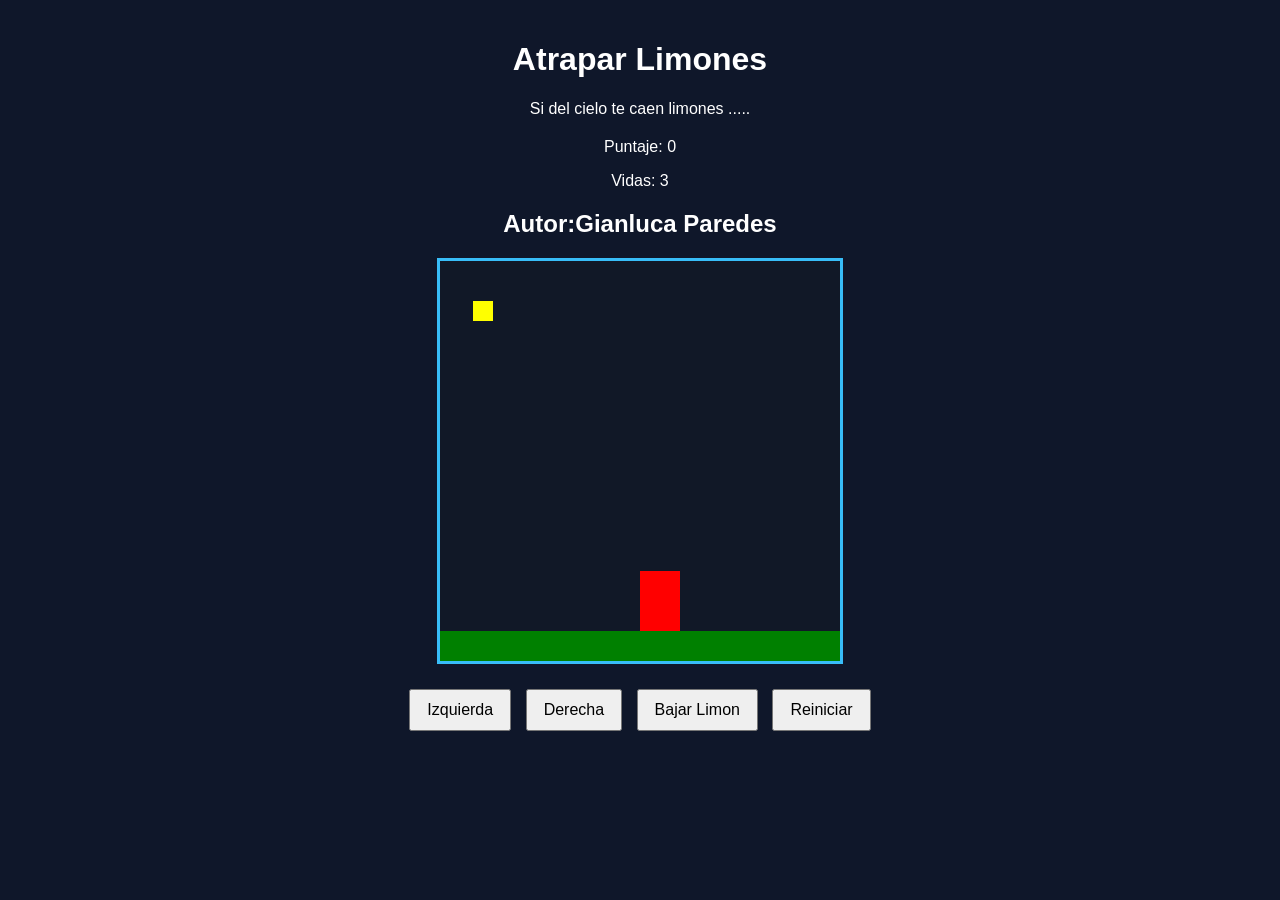
==== recursos_limones/index.html @ a55494af "archivo final" ====
<!DOCTYPE html>
<html>
<head>
  <title>Caza de limones</title>
  <link rel="stylesheet" href="limones.css">
 
 
</head>
<body onload="iniciar()">
  <div class="contenedor">
    <h1>Atrapar Limones</h1>
    <p>Si del cielo te caen limones ..... </p>
    
    <div class="panel">
      <p>Puntaje: <span id="txtPuntaje">0</span></p>
      <p>Vidas: <span id="txtVidas">3</span></p>
          
<h2>Autor:Gianluca Paredes</h2>    </div>
<canvas id="areaJuego" width="400" height="400"></canvas>
    <div class="botones">
      <button onclick="moverIzquierda()">Izquierda</button>
      <button onclick="moverDerecha()">Derecha</button>
      <button onclick="bajarLimon()">Bajar Limon</button>
      <button onclick="reiniciar()">Reiniciar</button>
    </div>
  </div>
<script src="limones.js"></script>
<script src="utils.js"></script>
</body>
</html>
---- recursos_limones/limones.css ----
body {
  font-family: Arial, sans-serif;
  background-color: #0f172a;
  color: white;
  text-align: center;
  margin: 0;
  padding: 20px;
}

.contenedor {
  max-width: 800px;
  margin: 0 auto;
}

canvas {
  background-color: #111827;
  border: 3px solid #38bdf8;
  display: block;
  margin: 20px auto;
}

.panel {
  margin: 20px 0;
}

.botones button {
  margin: 5px;
  padding: 10px 16px;
  font-size: 16px;
  cursor: pointer;
}
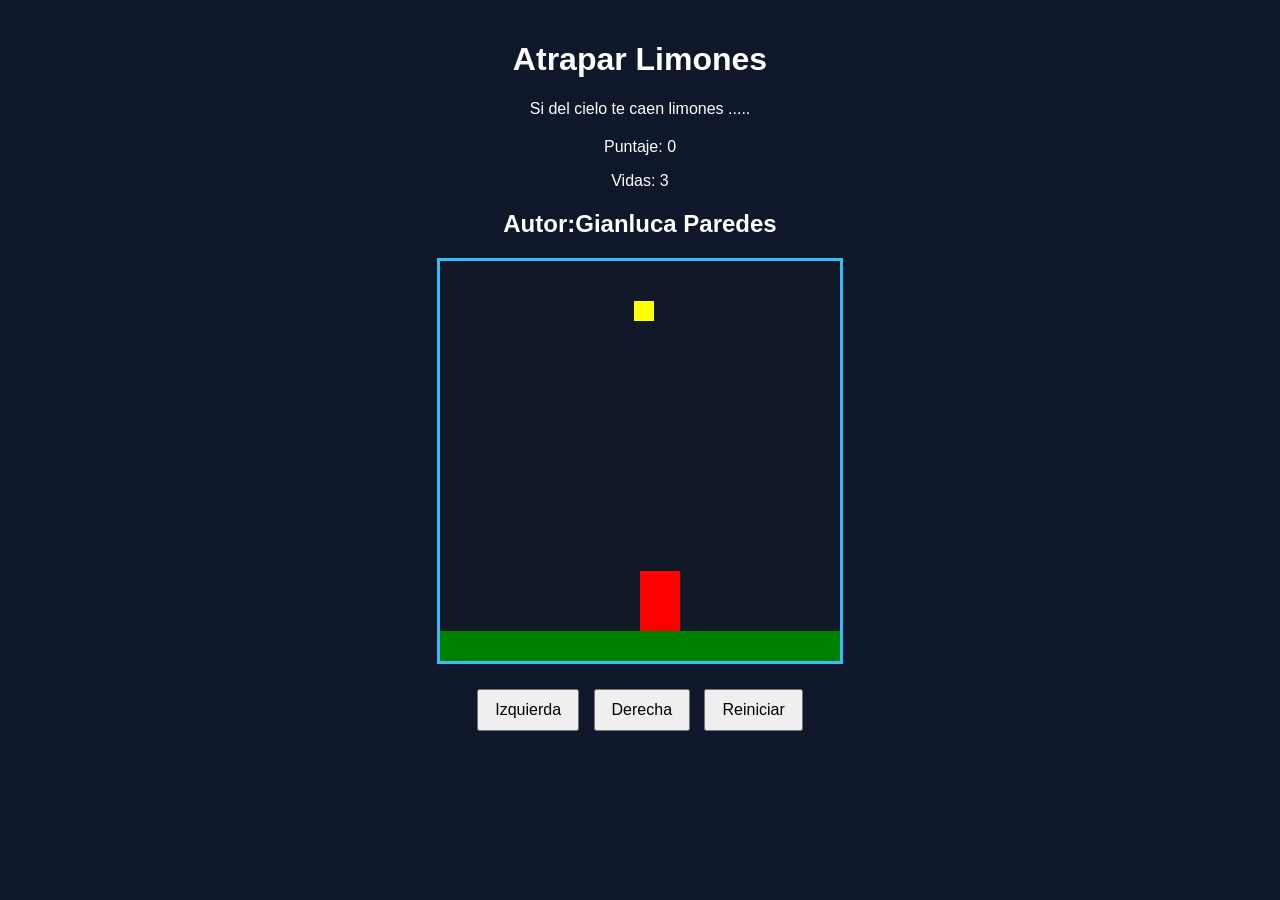
==== commit dc47a0eb: "completo" ====
--- a/recursos_limones/index.html
+++ b/recursos_limones/index.html
@@ -20,8 +20,7 @@
     <div class="botones">
       <button onclick="moverIzquierda()">Izquierda</button>
       <button onclick="moverDerecha()">Derecha</button>
-      <button onclick="bajarLimon()">Bajar Limon</button>
-      <button onclick="reiniciar()">Reiniciar</button>
+            <button onclick="reiniciar()">Reiniciar</button>
     </div>
   </div>
 <script src="limones.js"></script>
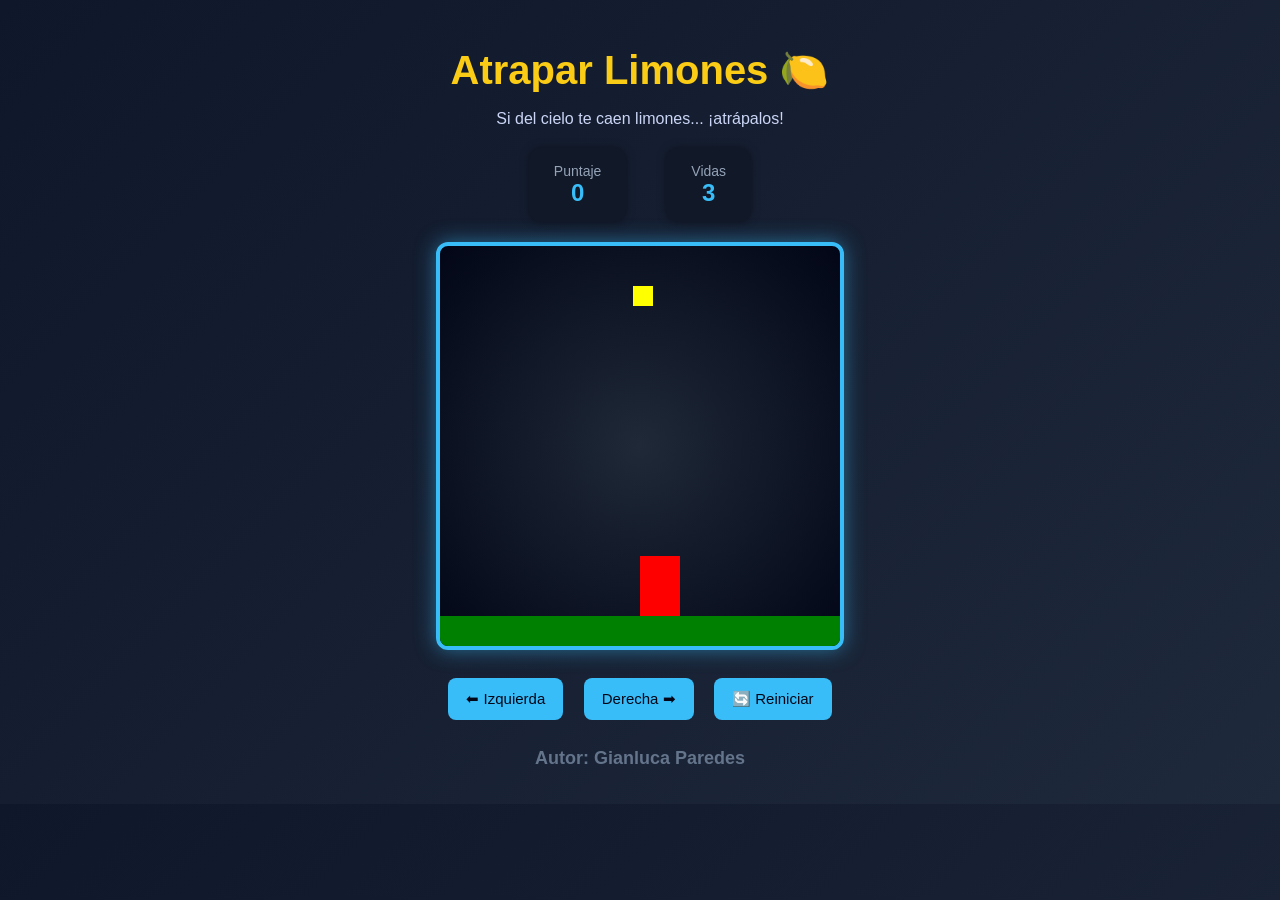
==== commit b4db6c18: "mejoras visuales" ====
--- a/recursos_limones/index.html
+++ b/recursos_limones/index.html
@@ -1,29 +1,46 @@
 <!DOCTYPE html>
-<html>
+<html lang="es">
 <head>
+  <meta charset="UTF-8">
   <title>Caza de limones</title>
-  <link rel="stylesheet" href="limones.css">
- 
- 
+  <link rel="stylesheet" href="limones_css.css">
 </head>
+
 <body onload="iniciar()">
   <div class="contenedor">
-    <h1>Atrapar Limones</h1>
-    <p>Si del cielo te caen limones ..... </p>
-    
-    <div class="panel">
-      <p>Puntaje: <span id="txtPuntaje">0</span></p>
-      <p>Vidas: <span id="txtVidas">3</span></p>
-          
-<h2>Autor:Gianluca Paredes</h2>    </div>
-<canvas id="areaJuego" width="400" height="400"></canvas>
+
+    <header class="header">
+      <h1>Atrapar Limones 🍋</h1>
+      <p class="subtitulo">Si del cielo te caen limones... ¡atrápalos!</p>
+    </header>
+
+    <section class="panel">
+      <div class="info">
+        <p>Puntaje</p>
+        <span id="txtPuntaje">0</span>
+      </div>
+
+      <div class="info">
+        <p>Vidas</p>
+        <span id="txtVidas">3</span>
+      </div>
+    </section>
+
+    <canvas id="areaJuego" width="400" height="400"></canvas>
+
     <div class="botones">
-      <button onclick="moverIzquierda()">Izquierda</button>
-      <button onclick="moverDerecha()">Derecha</button>
-            <button onclick="reiniciar()">Reiniciar</button>
+      <button onclick="moverIzquierda()">⬅ Izquierda</button>
+      <button onclick="moverDerecha()">Derecha ➡</button>
+      <button class="btn-restart" onclick="reiniciar()">🔄 Reiniciar</button>
     </div>
+
+    <footer class="footer">
+      <h2>Autor: Gianluca Paredes</h2>
+    </footer>
+
   </div>
-<script src="limones.js"></script>
-<script src="utils.js"></script>
+
+  <script src="limones.js"></script>
+  <script src="utils.js"></script>
 </body>
 </html>
--- a/recursos_limones/limones_css.css
+++ b/recursos_limones/limones_css.css
@@ -0,0 +1,101 @@
+body {
+  font-family: 'Segoe UI', Tahoma, sans-serif;
+  background: linear-gradient(135deg, #0f172a, #1e293b);
+  color: white;
+  text-align: center;
+  margin: 0;
+  padding: 0;
+}
+
+.contenedor {
+  max-width: 900px;
+  margin: 0 auto;
+  padding: 20px;
+}
+
+/* HEADER */
+.header h1 {
+  font-size: 2.5rem;
+  margin-bottom: 5px;
+  color: #facc15;
+}
+
+.subtitulo {
+  font-size: 1rem;
+  color: #cbd5f5;
+}
+
+/* PANEL */
+.panel {
+  display: flex;
+  justify-content: center;
+  gap: 40px;
+  margin: 20px 0;
+}
+
+.info {
+  background: #111827;
+  padding: 15px 25px;
+  border-radius: 12px;
+  box-shadow: 0 0 10px rgba(0,0,0,0.4);
+}
+
+.info p {
+  margin: 0;
+  font-size: 14px;
+  color: #94a3b8;
+}
+
+.info span {
+  font-size: 24px;
+  font-weight: bold;
+  color: #38bdf8;
+}
+
+/* CANVAS */
+canvas {
+  background: radial-gradient(circle, #1f2937, #020617);
+  border: 4px solid #38bdf8;
+  border-radius: 12px;
+  display: block;
+  margin: 20px auto;
+  box-shadow: 0 0 20px rgba(56, 189, 248, 0.5);
+}
+
+/* BOTONES */
+.botones {
+  margin-top: 15px;
+}
+
+.botones button {
+  margin: 8px;
+  padding: 12px 18px;
+  font-size: 15px;
+  border: none;
+  border-radius: 8px;
+  background: #38bdf8;
+  color: #020617;
+  cursor: pointer;
+  transition: all 0.2s ease;
+}
+
+.botones button:hover {
+  background: #0ea5e9;
+  transform: scale(1.05);
+}
+
+.btn-restart {
+  background: #f43f5e;
+  color: white;
+}
+
+.btn-restart:hover {
+  background: #e11d48;
+}
+
+/* FOOTER */
+.footer {
+  margin-top: 20px;
+  font-size: 12px;
+  color: #64748b;
+}
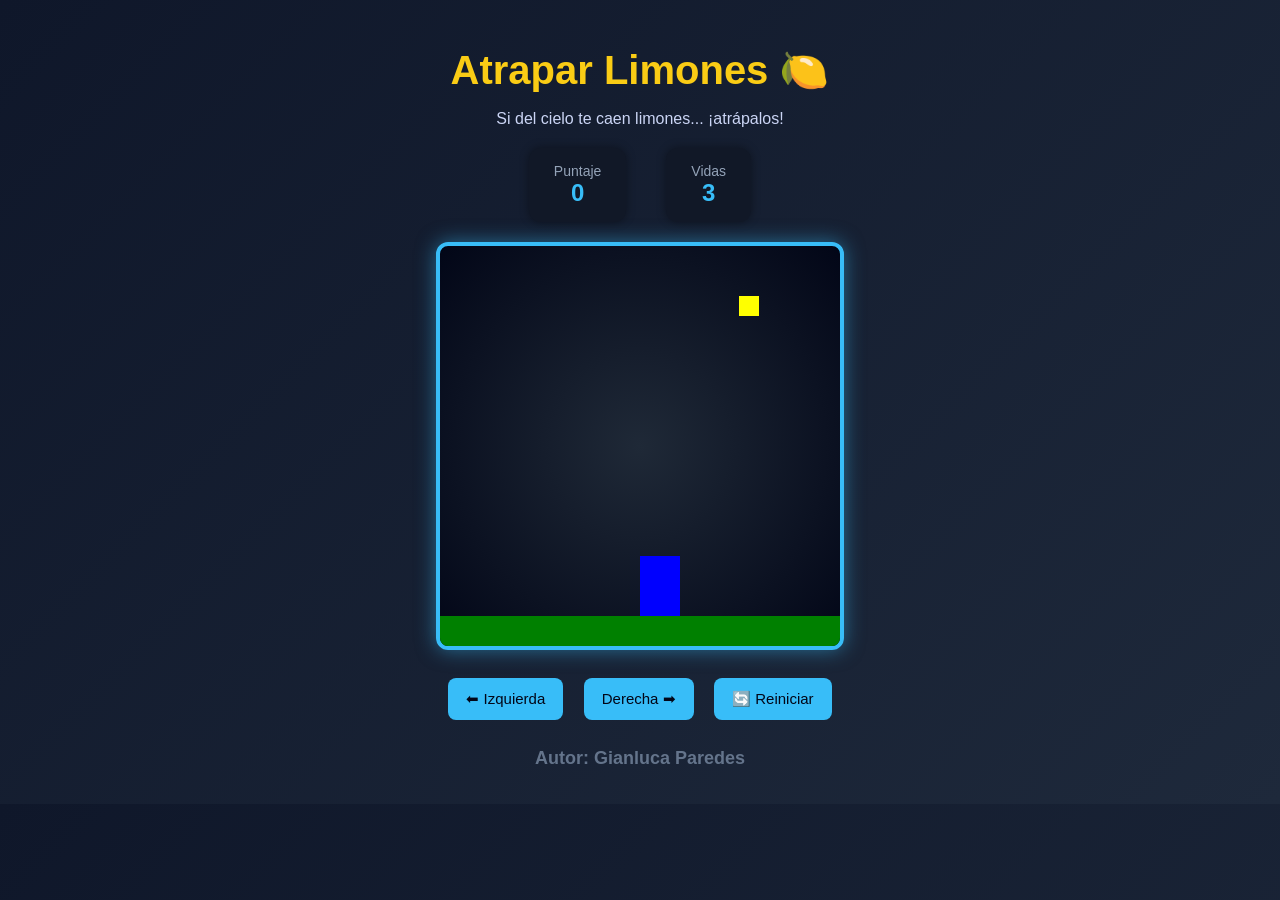
==== commit f4961d4c: "archivos tutoria" ====
--- a/recursos_limones/index.html
+++ b/recursos_limones/index.html
@@ -29,8 +29,8 @@
     <canvas id="areaJuego" width="400" height="400"></canvas>
 
     <div class="botones">
-      <button onclick="moverIzquierda()">⬅ Izquierda</button>
-      <button onclick="moverDerecha()">Derecha ➡</button>
+      <button onclick="moverDerecha()">⬅ Izquierda</button>
+      <button onclick="moverIzquierda()">Derecha ➡</button>
       <button class="btn-restart" onclick="reiniciar()">🔄 Reiniciar</button>
     </div>
 
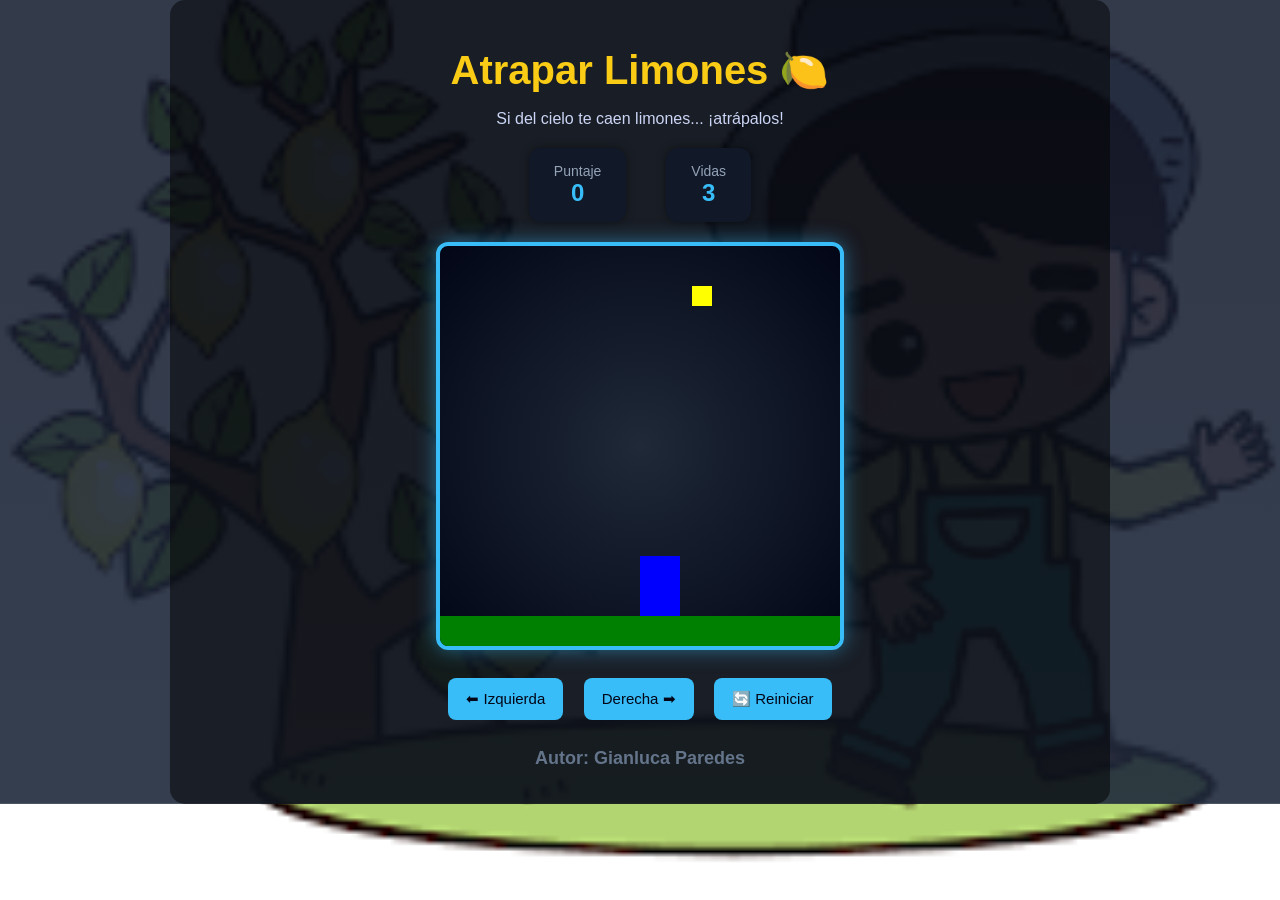
==== commit 5d78a1a7: "juego limones finalizado" ====
--- a/recursos_limones/index.html
+++ b/recursos_limones/index.html
@@ -29,8 +29,8 @@
     <canvas id="areaJuego" width="400" height="400"></canvas>
 
     <div class="botones">
-      <button onclick="moverDerecha()">⬅ Izquierda</button>
-      <button onclick="moverIzquierda()">Derecha ➡</button>
+      <button onclick="moverIzquierda()">⬅ Izquierda</button>
+      <button onclick="moverDerecha()">Derecha ➡</button>
       <button class="btn-restart" onclick="reiniciar()">🔄 Reiniciar</button>
     </div>
 
--- a/recursos_limones/limones_css.css
+++ b/recursos_limones/limones_css.css
@@ -1,6 +1,10 @@
 body {
   font-family: 'Segoe UI', Tahoma, sans-serif;
-  background: linear-gradient(135deg, #0f172a, #1e293b);
+  background: linear-gradient(rgba(15,23,42,0.85), rgba(30,41,59,0.9)),
+              url("limones.png");
+  background-size: cover;
+  background-position: center;
+  background-repeat: no-repeat;
   color: white;
   text-align: center;
   margin: 0;
@@ -98,4 +102,11 @@
   margin-top: 20px;
   font-size: 12px;
   color: #64748b;
+}
+.contenedor {
+  max-width: 900px;
+  margin: 0 auto;
+  padding: 20px;
+  background: rgba(0, 0, 0, 0.5);
+  border-radius: 15px;
 }
